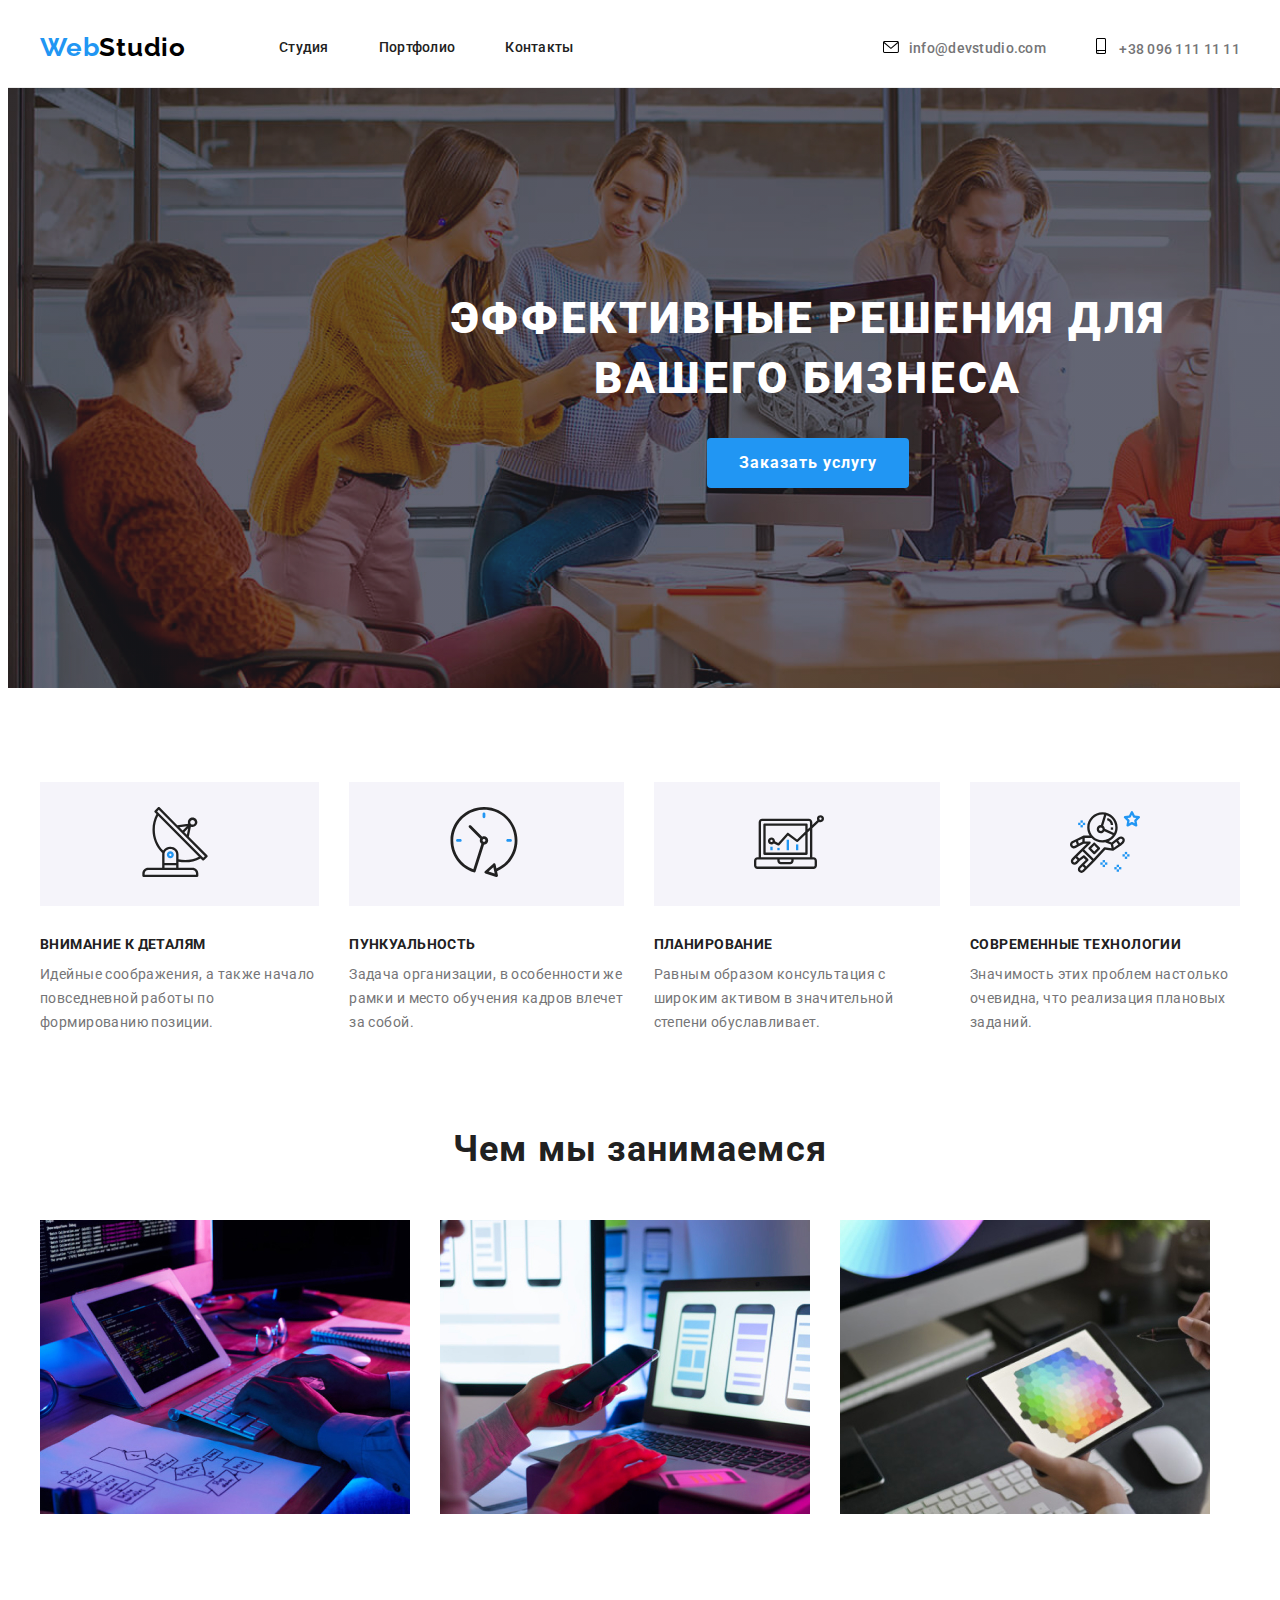
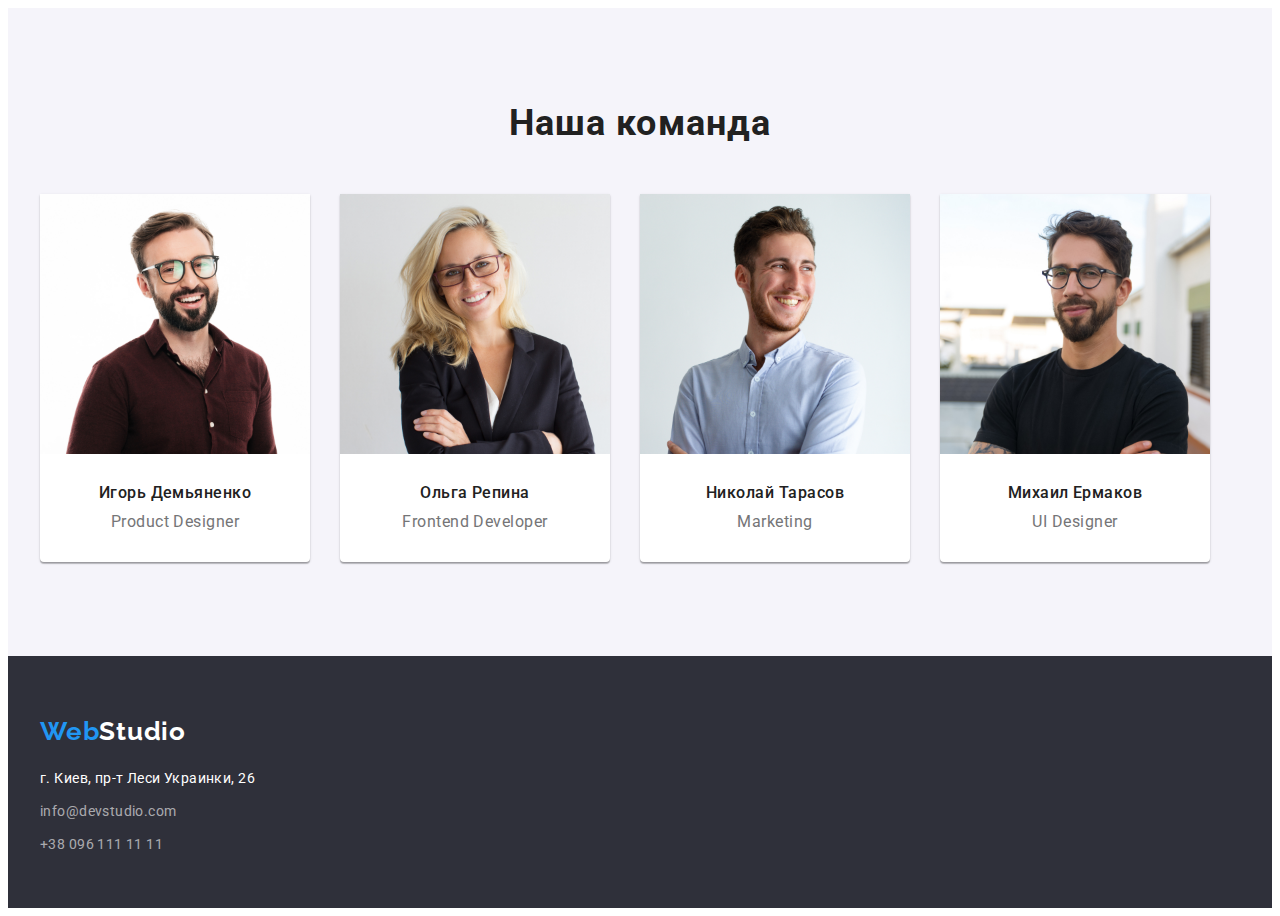
==== index.html @ 052887c4 "добавляет иконки хедера" ====
<!DOCTYPE html>
<html lang="ru">

<head>
  <meta charset="UTF-8" />
  <meta name="viewport" content="width=device-width, initial-scale=1.0" />
  <meta name="keywords" content="бизнес, профессионалы, web, разработка" />
  <meta name="description" content="Разработка, ведение и поддержка решений для вашего бизнеса" />
  <title>WebStudio</title>
  <link rel="preconnect" href="https://fonts.gstatic.com" />
  <link
    href="https://fonts.googleapis.com/css2?family=Raleway:wght@700&family=Roboto:wght@300;400;500;700;900&display=swap"
    rel="stylesheet" />
  <link rel="stylesheet" href="https://cdnjs.cloudflare.com/ajax/libs/modern-normalize/1.0.0/modern-normalize.css"
    integrity="sha512-Zx6MlUMKSVJoQ+83OwhdILe8cSEsCzfqThJd7J/VA2UrK6Ctj85p+xzqfyuNXE5B1k25uUdmJ2OzItbBy9GHAQ=="
    crossorigin="anonymous" />
  <link rel="stylesheet" href="./css/styles.css" />
</head>

<body>
  <!-- навигация и контактные данные -->
  <header class="header ">
    <div class="container">
      <nav class="navigation">
        <ul class="navigation-list">
          <li class="logo-item"><a class="logo-head" href="./index.html" title="Возврат на главную страницу"><span
                class="logo-left">Web</span>Studio</a></li>
          <li class="nav-list-item"><a class="nav-list-link" href="./index.html" target="_blank">Cтудия</a></li>
          <li class="nav-list-item">
            <a class="nav-list-link" href="./portfolio.html" target="_blank"> Портфолио</a>
          </li>
          <li class="nav-list-item"><a class="nav-list-link" href="" target="_blank">Контакты</a></li>
        </ul>
      </nav>
      <ul class="address-header">
        <li class="header-mail-item"><a class="header-mail-link" href="mailto:info@devstudio.com"><svg
              class="header-icon-mail">
              <use href="./img/sprite.svg#icon-envelope"></use>
            </svg>info@devstudio.com</a>
        <li class="header-phone-item"><a class="header-phone-link" href="tel:+380961111111"><svg
              class="header-icon-phone">
              <use href="./img/sprite.svg#icon-smartphone">
              </use>
            </svg>
            +38 096 111 11 11</a>
        </li>
      </ul>
    </div>
  </header>

  <main>
    <!-- заказ услуги -->
    <section class="order-service">
      <div class="container">
        <h1 class="order-service-head">Эффективные решения для вашего бизнеса</h1>
        <button class="order-service-button" type="button">Заказать услугу</button>
      </div>
    </section>
    <!-- описание преимуществ -->
    <section class="advantage">
      <div class="container">
        <h2 style="display:none;">Наши достоинства, качества, умения</h2>
        <ul class="advantage-list">
          <li class="advantage-item">
            <div class="advantage-icon-box"><svg class="advantage-icon">
                <use href="./img/sprite.svg#icon-antenna"></use>
              </svg></div>
            <h3 class="advantage-header">Внимание к деталям</h3>
            <p class="advantage-paragraph">
              Идейные соображения, а также начало повседневной работы по
              формированию позиции.
            </p>
          </li>
          <li class="advantage-item">
            <div class="advantage-icon-box"><svg class="advantage-icon">
                <use href="./img/sprite.svg#icon-clock"></use>
              </svg></div>
            <h3 class=" advantage-header">Пункуальность</h3>
            <p class="advantage-paragraph">
              Задача организации, в особенности же рамки и место обучения кадров
              влечет за собой.
            </p>
          </li>
          <li class="advantage-item">
            <div class="advantage-icon-box"><svg class="advantage-icon">
                <use href="./img/sprite.svg#icon-diagram"></use>
              </svg></div>
            <h3 class=" advantage-header">Планирование</h3>
            <p class="advantage-paragraph">
              Равным образом консультация с широким активом в значительной
              степени обуславливает.
            </p>
          </li>
          <li class="advantage-item">
            <div class="advantage-icon-box"><svg class="advantage-icon">
                <use href="./img/sprite.svg#icon-astronaut"></use>
              </svg></div>
            <h3 class="advantage-header">Современные технологии</h3>
            <p class="advantage-paragraph">
              Значимость этих проблем настолько очевидна, что реализация
              плановых заданий.
            </p>
          </li>
        </ul>
      </div>
    </section>
    <!-- виды деятельности -->
    <section class="work">
      <div class="container">
        <h2 class="work-header">Чем мы занимаемся</h2>
        <ul class="work-list">
          <li class="img-work">
            <img src="img/img-1.jpg" width="370" alt="Десктопные приложения" />
          </li>
          <li class="img-work"><img src="img/img-2.jpg" width="370" alt="Мобильные приложения" /></li>
          <li class="img-work"><img src="img/img-3.jpg" width="370" alt="Дизайн" /></li>
        </ul>
      </div>
    </section>
    <!-- информация о работниках -->
    <section class="team">
      <div class="container">
        <h2 class="team-header">Наша команда</h2>
        <ul class="team-list">
          <li class="staff-card">
            <img class="img-staff" src="img/игорь-демьяненко.jpg" width="270" alt="игорь-демьяненко" />
            <div class="staff-info">
              <h3 class="staff-name">Игорь Демьяненко</h3>
              <p class="staff-function">Product Designer</p>
            </div>
          </li>
          <li class="staff-card">
            <img class="img-staff" src="img/ольга-репина.jpg" width="270" alt="ольга-репина" />
            <div class="staff-info">
              <h3 class="staff-name">Ольга Репина</h3>
              <p class="staff-function">Frontend Developer</p>
            </div>
          </li>
          <li class="staff-card">
            <img class="img-staff" src="img/николай-тарасов.jpg" width="270" alt="николай-тарасов" />
            <div class="staff-info">
              <h3 class="staff-name">Николай Тарасов</h3>
              <p class="staff-function">Marketing</p>
            </div>
          </li>
          <li class="staff-card">
            <img class="img-staff" src="img/михаил-ермаков.jpg" width="270" alt="михаил-ермаков" />
            <div class="staff-info">
              <h3 class="staff-name">Михаил Ермаков</h3>
              <p class="staff-function">UI Designer</p>
            </div>
          </li>
        </ul>
      </div>

    </section>
  </main>
  <!-- адрес и контакты -->
  <footer class="footer">
    <div class="container">
      <a class="logo-foot" href="./index.html" title="Возврат на главную страницу"><span
          class="logo-left">Web</span>Studio</a>
      <address class="address-footer">
        <ul class="address-list">
          <li class="address-item">
            <a class="physical-address-link" href="https://goo.gl/maps/q2Yc8nwyEdXRSMvCA" target="_blank">г. Киев, пр-т
              Леси Украинки, 26</a>
          </li>
          <li class="address-item">
            <a class="footer-mail-link" href="mailto:info@devstudio.com">info@devstudio.com</a>
          </li>
          <li class="address-item"><a class="footer-phone-link" href="tel:+380961111111">+38 096 111 11 11</a></li>
        </ul>
      </address>
    </div>
  </footer>
</body>

</html>
---- css/styles.css ----
:root {
  --primary-black-color: #212121;
  --secondary-black-color: #757577;
  --button-color: #f5f4fa;
  --blue-color: #2196f3;
  --white-color: #ffffff;
  --footer-adress-color: rgba(255, 255, 255, 0.6);
}
body {
  font-family: "Roboto", sans-serif;
  font-style: normal;
  color: var(--primary-black-color);
  background-color: var(--white-color);
}
h1,
h2,
h3,
h4,
p {
  margin: 0;
}
ul {
  margin: 0;
  padding: 0;
}
img {
  display: block;
  max-width: 100%;
  height: auto;
}
.container {
  width: 1200px;
  margin: 0 auto;
  padding-left: 15px;
  padding-right: 15px;
}
.header {
  font-weight: 500;
  font-size: 14px;
  line-height: 1.143;
  letter-spacing: 0.02em;
  border-bottom: 1px solid #ececec;
}
.header .container {
  display: flex;
  align-items: center;
}
.navigation-list {
  list-style: none;
  display: flex;
  align-items: center;
}
.logo-item {
  margin-right: 93px;
}
.logo-head {
  font-family: "Raleway", sans-serif;
  font-weight: 700;
  font-size: 26px;
  line-height: 1.192;
  letter-spacing: 0.03em;
  color: #000000;
  text-decoration: none;
  /* display: block; */
  padding-top: 24px;
  padding-bottom: 24px;
}
.logo-left {
  color: var(--blue-color);
}
.nav-list-item:not(:last-child) {
  margin-right: 50px;
}
.nav-list-link {
  text-decoration: none;
  color: var(--primary-black-color);
  display: block;
  padding-bottom: 32px;
  padding-top: 31px;
}
.address-header {
  display: flex;
  align-items: center;
  list-style: none;
  margin-left: auto;
}
.header-mail-item {
  margin-right: 50px;
}
.header-mail-link,
.header-phone-link {
  text-decoration: none;
  color: var(--secondary-black-color);
  display: inline-block;
  padding-top: 30px;
  padding-bottom: 30px;
}
.header-icon-mail {
  width: 16px;
  height: 12px;
  margin-right: 10px;
}
.header-icon-phone {
  width: 10px;
  height: 16px;
  margin-right: 10px;
}
.nav-list-link:hover,
.nav-list-link:focus,
.header-mail-link:hover,
.header-mail-link:focus,
.header-phone-link:hover,
.header-phone-link:focus {
  color: var(--blue-color);
  fill: var(--blue-color);
}
.order-service {
  width: 1600px;
  height: 600px;
  margin: 0 auto;
  background-image: linear-gradient(
      rgba(47, 48, 58, 0.4),
      rgba(47, 48, 58, 0.4)
    ),
    url(../img/img-background.jpg);
  background-repeat: no-repeat;
  /* background-position: center; */
  background-size: cover;
  background-color: #c4c4c4;
  /* padding-bottom: 200px; */
}
.order-service .container {
  text-align: center;
}
.order-service-head {
  font-weight: 900;
  font-size: 44px;
  line-height: 1.364;
  letter-spacing: 0.06em;
  color: var(--white-color);
  text-transform: uppercase;
  padding-left: 237px;
  padding-right: 237px;
  padding-top: 200px;
  margin-bottom: 30px;
}
.order-service-button {
  font-family: inherit;
  font-style: inherit;
  font-weight: 700;
  font-size: 16px;
  line-height: 1.875;
  letter-spacing: 0.06em;
  color: var(--white-color);
  background-color: var(--blue-color);
  min-width: 200px;
  border-radius: 4px;
  padding: 10px 32px;
  border: none;
  display: inline-block;
}
.advantage {
  padding: 94px 0;
}
.advantage-list {
  display: flex;
  list-style: none;
}
.advantage-item:not(:last-child) {
  margin-right: 30px;
}
.advantage-icon-box {
  margin-bottom: 30px;
  padding: 25px 100px;
  background-color: var(--button-color);
}
.advantage-icon {
  width: 70px;
  height: 70px;
}
.advantage-header {
  font-weight: 700;
  font-size: 14px;
  line-height: 1.143;
  letter-spacing: 0.03em;
  text-transform: uppercase;
  margin-bottom: 10px;
}
.advantage-paragraph {
  font-weight: 400;
  font-size: 14px;
  line-height: 1.715;
  letter-spacing: 0.03em;
  color: var(--secondary-black-color);
}
.work {
  padding-bottom: 94px;
}
.work-header {
  font-weight: 700;
  font-size: 36px;
  line-height: 1.167;
  text-align: center;
  letter-spacing: 0.03em;
  margin-bottom: 50px;
}
.team {
  background-color: var(--button-color);
}
.work-list {
  display: flex;
  list-style: none;
}
.img-work:not(:last-child) {
  margin-right: 30px;
}
.team {
  padding: 94px 0;
}
.team-header {
  font-size: 36px;
  line-height: 1.167;
  text-align: center;
  letter-spacing: 0.03em;
  text-align: center;
  margin-bottom: 50px;
}
.team-list {
  list-style: none;
  display: flex;
}
.staff-card {
  background: var(--white-color);
  box-shadow: 0px 1px 3px rgba(0, 0, 0, 0.12), 0px 1px 1px rgba(0, 0, 0, 0.14),
    0px 2px 1px rgba(0, 0, 0, 0.2);
  border-radius: 0px 0px 4px 4px;
}
.staff-card:not(:last-child) {
  margin-right: 30px;
}
.staff-info {
  padding-top: 30px;
  padding-bottom: 30px;
  text-align: center;
}
.staff-name {
  font-weight: 500;
  font-size: 16px;
  line-height: 1.185;
  letter-spacing: 0.03em;
  margin-bottom: 10px;
}
.staff-function {
  font-size: 16px;
  line-height: 1.185;
  letter-spacing: 0.03em;
  font-weight: 400;
  color: var(--secondary-black-color);
}
.footer {
  background-color: #2f303a;
  padding: 60px 0;
}
.logo-foot {
  font-family: "Raleway", sans-serif;
  font-weight: 700;
  font-size: 26px;
  line-height: 1.192;
  letter-spacing: 0.03em;
  color: var(--white-color);
  text-decoration: none;
  display: block;
  margin-bottom: 20px;
}
.address-footer {
  font-style: inherit;
  font-weight: 400;
  font-size: 14px;
  line-height: 1.714;
  letter-spacing: 0.03em;
}
.address-list {
  list-style: none;
  height: 81px;
}
.address-item:not(:last-child) {
  margin-bottom: 9px;
}
.physical-address-link {
  text-decoration: none;
  color: var(--white-color);
}
.footer-mail-link,
.footer-phone-link {
  text-decoration: none;
  color: var(--footer-adress-color);
}
.physical-address-link:hover,
.footer-mail-link:hover,
.footer-phone-link:hover,
.physical-address-link:focus,
.footer-mail-link:focus,
.footer-phone-link:focus {
  color: var(--blue-color);
}
.filter {
  padding: 93px 0;
}
.button-list {
  display: flex;
  justify-content: center;
  list-style: none;
  margin-bottom: 50px;
}
.button-item:not(:last-child) {
  margin-right: 8px;
}
.button-action {
  font-family: inherit;
  font-weight: 500;
  font-size: 16px;
  line-height: 1.625;
  letter-spacing: 0.03em;
  color: inherit;
  background-color: var(--button-color);
  border-radius: 4px;
  border: 0px;
  min-width: auto;
  padding: 6px 22px;
}
.button-action:focus,
.button-action:hover,
.button:active {
  color: var(--white-color);
  background-color: var(--blue-color);
}
.project-list {
  display: flex;
  flex-wrap: wrap;
  list-style: none;
  margin: -15px;
}
.project-view {
  background: #ffffff;
  margin: 15px;
}
/* .project-view:not(:nth-child(3n)) {
  margin-right: 30px;
} */
/* .project-view:not(:nth-last-child(-n + 3)) {
  margin-bottom: 30px;
} */
.project-link {
  text-decoration: none;
  color: var(--primary-black-color);
}
.border {
  border: 1px solid #eeeeee;
  border-top: none;
  padding-top: 20px;
  padding-bottom: 20px;
  padding-left: 24px;
  height: 110px;
  width: 370px;
}
.project-name {
  font-weight: 700;
  font-size: 18px;
  line-height: 2;
  letter-spacing: 0.06em;
  margin-bottom: 4px;
}
.project-description {
  font-weight: 400;
  font-size: 16px;
  line-height: 30px;
  letter-spacing: 0.03em;
  color: var(--secondary-black-color);
}
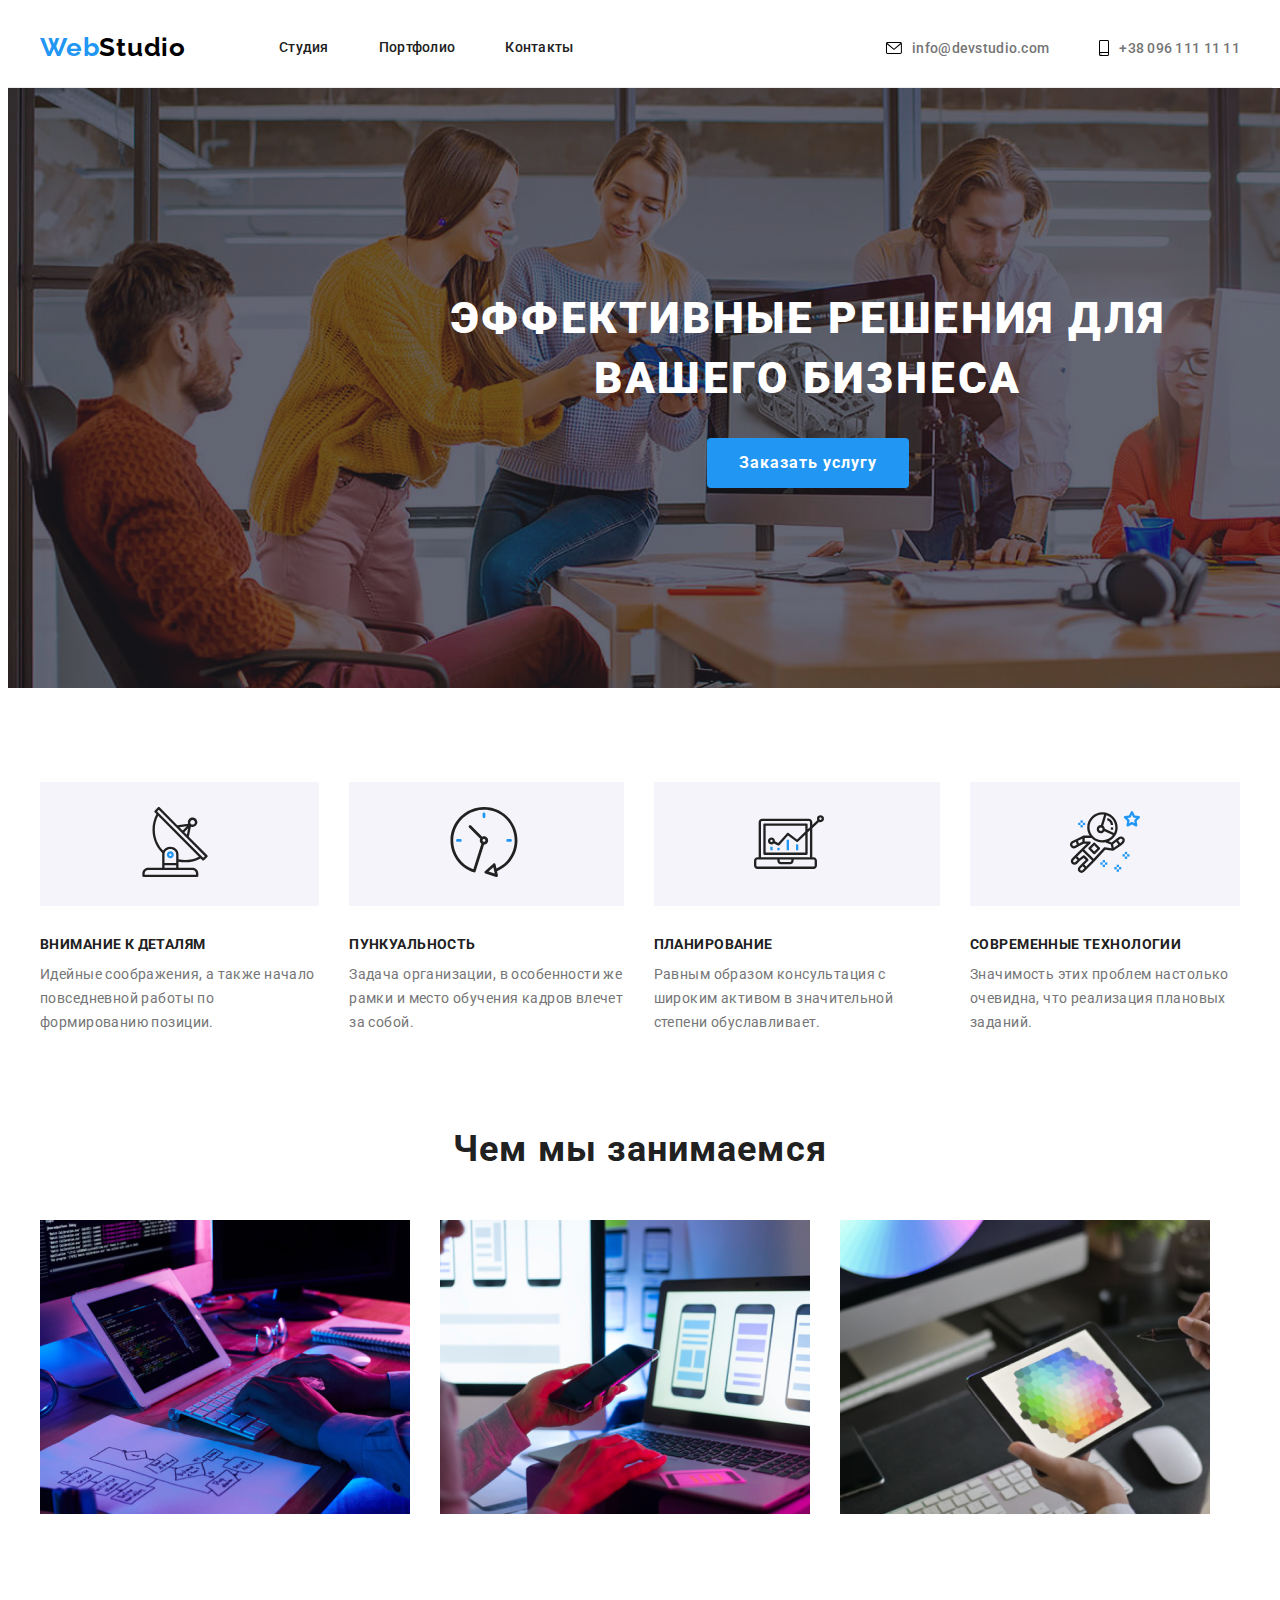
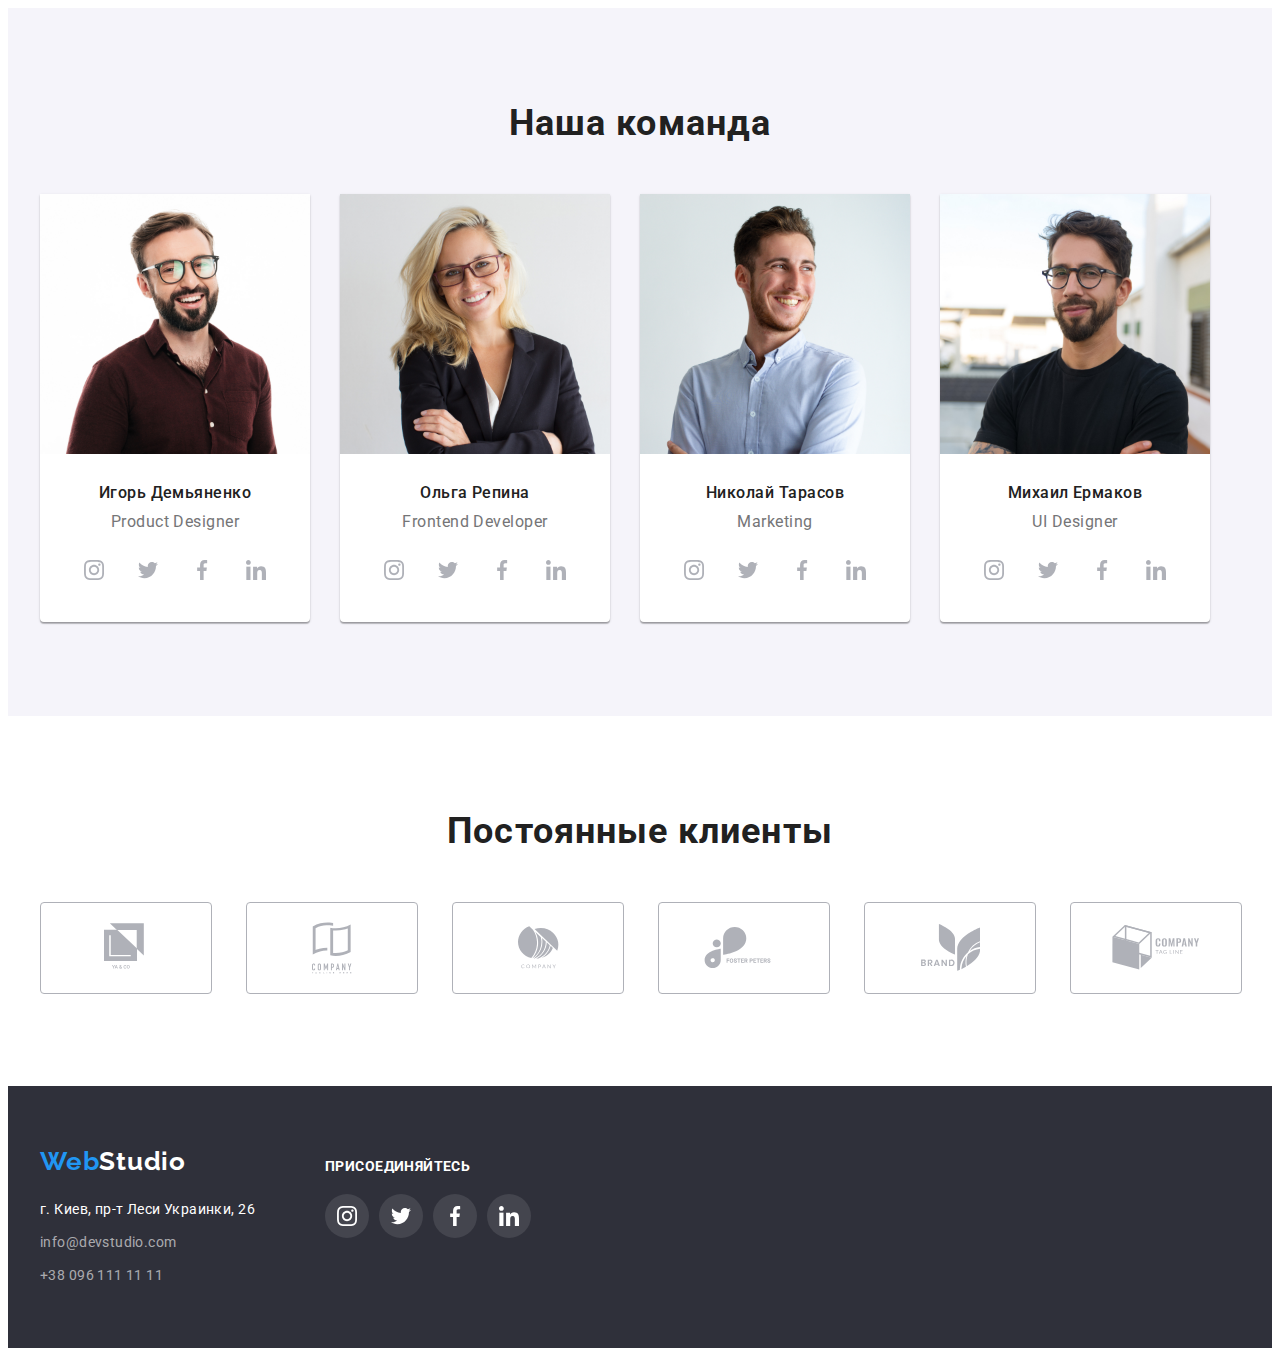
==== commit 212b59f7: "заканчивает первую страницу" ====
--- a/index.html
+++ b/index.html
@@ -18,7 +18,9 @@
 </head>
 
 <body>
-  <!-- навигация и контактные данные -->
+
+  <!-- Навигация и контактные данные -->
+
   <header class="header ">
     <div class="container">
       <nav class="navigation">
@@ -33,12 +35,12 @@
         </ul>
       </nav>
       <ul class="address-header">
-        <li class="header-mail-item"><a class="header-mail-link" href="mailto:info@devstudio.com"><svg
-              class="header-icon-mail">
+        <li class="header-mail-item"><a class="header-mail-link" href="mailto:info@devstudio.com"><svg width="16"
+              height="12" class="header-icon">
               <use href="./img/sprite.svg#icon-envelope"></use>
             </svg>info@devstudio.com</a>
-        <li class="header-phone-item"><a class="header-phone-link" href="tel:+380961111111"><svg
-              class="header-icon-phone">
+        <li class="header-phone-item"><a class="header-phone-link" href="tel:+380961111111"><svg width="10" height="16"
+              class="header-icon">
               <use href="./img/sprite.svg#icon-smartphone">
               </use>
             </svg>
@@ -49,14 +51,18 @@
   </header>
 
   <main>
-    <!-- заказ услуги -->
+
+    <!-- Заказ услуги -->
+
     <section class="order-service">
       <div class="container">
         <h1 class="order-service-head">Эффективные решения для вашего бизнеса</h1>
         <button class="order-service-button" type="button">Заказать услугу</button>
       </div>
     </section>
-    <!-- описание преимуществ -->
+
+    <!-- Описание преимуществ -->
+
     <section class="advantage">
       <div class="container">
         <h2 style="display:none;">Наши достоинства, качества, умения</h2>
@@ -104,7 +110,9 @@
         </ul>
       </div>
     </section>
-    <!-- виды деятельности -->
+
+    <!-- Виды деятельности -->
+
     <section class="work">
       <div class="container">
         <h2 class="work-header">Чем мы занимаемся</h2>
@@ -117,7 +125,9 @@
         </ul>
       </div>
     </section>
-    <!-- информация о работниках -->
+
+    <!-- Информация о работниках -->
+
     <section class="team">
       <div class="container">
         <h2 class="team-header">Наша команда</h2>
@@ -127,6 +137,36 @@
             <div class="staff-info">
               <h3 class="staff-name">Игорь Демьяненко</h3>
               <p class="staff-function">Product Designer</p>
+              <ul class="social-list">
+                <li class="social-list-item">
+                  <a href="" class="social-list-link">
+                    <svg class="social-list-icon">
+                      <use href="./img/sprite.svg#icon-instagram"></use>
+                    </svg>
+                  </a>
+                </li>
+                <li class="social-list-item">
+                  <a href="" class="social-list-link">
+                    <svg class="social-list-icon">
+                      <use href="./img/sprite.svg#icon-twitter"></use>
+                    </svg>
+                  </a>
+                </li>
+                <li class="social-list-item">
+                  <a href="" class="social-list-link">
+                    <svg class="social-list-icon">
+                      <use href="./img/sprite.svg#icon-facebook"></use>
+                    </svg>
+                  </a>
+                </li>
+                <li class="social-list-item">
+                  <a href="" class="social-list-link">
+                    <svg class="social-list-icon">
+                      <use href="./img/sprite.svg#icon-linkedin"></use>
+                    </svg>
+                  </a>
+                </li>
+              </ul>
             </div>
           </li>
           <li class="staff-card">
@@ -134,6 +174,36 @@
             <div class="staff-info">
               <h3 class="staff-name">Ольга Репина</h3>
               <p class="staff-function">Frontend Developer</p>
+              <ul class="social-list">
+                <li class="social-list-item">
+                  <a href="" class="social-list-link">
+                    <svg class="social-list-icon">
+                      <use href="./img/sprite.svg#icon-instagram"></use>
+                    </svg>
+                  </a>
+                </li>
+                <li class="social-list-item">
+                  <a href="" class="social-list-link">
+                    <svg class="social-list-icon">
+                      <use href="./img/sprite.svg#icon-twitter"></use>
+                    </svg>
+                  </a>
+                </li>
+                <li class="social-list-item">
+                  <a href="" class="social-list-link">
+                    <svg class="social-list-icon">
+                      <use href="./img/sprite.svg#icon-facebook"></use>
+                    </svg>
+                  </a>
+                </li>
+                <li class="social-list-item">
+                  <a href="" class="social-list-link">
+                    <svg class="social-list-icon">
+                      <use href="./img/sprite.svg#icon-linkedin"></use>
+                    </svg>
+                  </a>
+                </li>
+              </ul>
             </div>
           </li>
           <li class="staff-card">
@@ -141,6 +211,36 @@
             <div class="staff-info">
               <h3 class="staff-name">Николай Тарасов</h3>
               <p class="staff-function">Marketing</p>
+              <ul class="social-list">
+                <li class="social-list-item">
+                  <a href="" class="social-list-link">
+                    <svg class="social-list-icon">
+                      <use href="./img/sprite.svg#icon-instagram"></use>
+                    </svg>
+                  </a>
+                </li>
+                <li class="social-list-item">
+                  <a href="" class="social-list-link">
+                    <svg class="social-list-icon">
+                      <use href="./img/sprite.svg#icon-twitter"></use>
+                    </svg>
+                  </a>
+                </li>
+                <li class="social-list-item">
+                  <a href="" class="social-list-link">
+                    <svg class="social-list-icon">
+                      <use href="./img/sprite.svg#icon-facebook"></use>
+                    </svg>
+                  </a>
+                </li>
+                <li class="social-list-item">
+                  <a href="" class="social-list-link">
+                    <svg class="social-list-icon">
+                      <use href="./img/sprite.svg#icon-linkedin"></use>
+                    </svg>
+                  </a>
+                </li>
+              </ul>
             </div>
           </li>
           <li class="staff-card">
@@ -148,20 +248,106 @@
             <div class="staff-info">
               <h3 class="staff-name">Михаил Ермаков</h3>
               <p class="staff-function">UI Designer</p>
+              <ul class="social-list">
+                <li class="social-list-item">
+                  <a href="" class="social-list-link">
+                    <svg class="social-list-icon">
+                      <use href="./img/sprite.svg#icon-instagram"></use>
+                    </svg>
+                  </a>
+                </li>
+                <li class="social-list-item">
+                  <a href="" class="social-list-link">
+                    <svg class="social-list-icon">
+                      <use href="./img/sprite.svg#icon-twitter"></use>
+                    </svg>
+                  </a>
+                </li>
+                <li class="social-list-item">
+                  <a href="" class="social-list-link">
+                    <svg class="social-list-icon">
+                      <use href="./img/sprite.svg#icon-facebook"></use>
+                    </svg>
+                  </a>
+                </li>
+                <li class="social-list-item">
+                  <a href="" class="social-list-link">
+                    <svg class="social-list-icon">
+                      <use href="./img/sprite.svg#icon-linkedin"></use>
+                    </svg>
+                  </a>
+                </li>
+              </ul>
             </div>
           </li>
         </ul>
       </div>
-
-    </section>
+    </section>
+
+    <!-- Постоянные клиенты -->
+
+    <section class="regular-customers">
+      <div class="container">
+        <h2 class="regular-customers-header">Постоянные клиенты</h2>
+        <ul class="regular-customers-list">
+          <li class="rugular-customers-item">
+            <a href="" class="regular-customers-link">
+              <svg width="44" height="49" class="regular-customers-icon">
+                <use href="./img/sprite.svg#icon-logo-1"></use>
+              </svg>
+            </a>
+          </li>
+          <li class="rugular-customers-item">
+            <a href="" class="regular-customers-link">
+              <svg width="40" height="52" class="regular-customers-icon">
+                <use href="./img/sprite.svg#icon-logo-2"></use>
+              </svg>
+            </a>
+          </li>
+          <li class="rugular-customers-item">
+            <a href="" class="regular-customers-link">
+              <svg width="41" height="43" class="regular-customers-icon">
+                <use href="./img/sprite.svg#icon-logo-3"></use>
+              </svg>
+            </a>
+          </li>
+          <li class="rugular-customers-item">
+            <a href="" class="regular-customers-link">
+              <svg width="80" height="42" class="regular-customers-icon">
+                <use href="./img/sprite.svg#icon-logo-4"></use>
+              </svg>
+            </a>
+          </li>
+          <li class="rugular-customers-item">
+            <a href="" class="regular-customers-link">
+              <svg width="59" height="47" class="regular-customers-icon">
+                <use href="./img/sprite.svg#icon-logo-5"></use>
+              </svg>
+            </a>
+          </li>
+          <li class="rugular-customers-item">
+            <a href="" class="regular-customers-link">
+              <svg width="88" height="45" class="regular-customers-icon">
+                <use href="./img/sprite.svg#icon-logo-6"></use>
+              </svg>
+            </a>
+          </li>
+        </ul>
+      </div>
+    </section>
+
   </main>
-  <!-- адрес и контакты -->
+
+  <!-- Адрес и контакты -->
+
   <footer class="footer">
     <div class="container">
-      <a class="logo-foot" href="./index.html" title="Возврат на главную страницу"><span
-          class="logo-left">Web</span>Studio</a>
       <address class="address-footer">
         <ul class="address-list">
+          <li class="logo-foot-item">
+            <a class="logo-foot" href="./index.html" title="Возврат на главную страницу"><span
+                class="logo-left">Web</span>Studio</a>
+          </li>
           <li class="address-item">
             <a class="physical-address-link" href="https://goo.gl/maps/q2Yc8nwyEdXRSMvCA" target="_blank">г. Киев, пр-т
               Леси Украинки, 26</a>
@@ -172,6 +358,40 @@
           <li class="address-item"><a class="footer-phone-link" href="tel:+380961111111">+38 096 111 11 11</a></li>
         </ul>
       </address>
+
+      <section class="social-section">
+        <h2 class="social-title">присоединяйтесь</h2>
+        <ul class="social-list">
+          <li class="social-list-item">
+            <a href="" class="social-list-link">
+              <svg class="social-list-icon">
+                <use href="./img/sprite.svg#icon-instagram"></use>
+              </svg>
+            </a>
+          </li>
+          <li class="social-list-item">
+            <a href="" class="social-list-link">
+              <svg class="social-list-icon">
+                <use href="./img/sprite.svg#icon-twitter"></use>
+              </svg>
+            </a>
+          </li>
+          <li class="social-list-item">
+            <a href="" class="social-list-link">
+              <svg class="social-list-icon">
+                <use href="./img/sprite.svg#icon-facebook"></use>
+              </svg>
+            </a>
+          </li>
+          <li class="social-list-item">
+            <a href="" class="social-list-link">
+              <svg class="social-list-icon">
+                <use href="./img/sprite.svg#icon-linkedin"></use>
+              </svg>
+            </a>
+          </li>
+        </ul>
+      </section>
     </div>
   </footer>
 </body>
--- a/css/styles.css
+++ b/css/styles.css
@@ -5,6 +5,7 @@
   --blue-color: #2196f3;
   --white-color: #ffffff;
   --footer-adress-color: rgba(255, 255, 255, 0.6);
+  --icon-color: #afb1b8;
 }
 body {
   font-family: "Roboto", sans-serif;
@@ -35,11 +36,11 @@
   padding-right: 15px;
 }
 .header {
+  border-bottom: 1px solid #ececec;
   font-weight: 500;
   font-size: 14px;
   line-height: 1.143;
   letter-spacing: 0.02em;
-  border-bottom: 1px solid #ececec;
 }
 .header .container {
   display: flex;
@@ -54,6 +55,8 @@
   margin-right: 93px;
 }
 .logo-head {
+  padding-top: 24px;
+  padding-bottom: 24px;
   font-family: "Raleway", sans-serif;
   font-weight: 700;
   font-size: 26px;
@@ -61,9 +64,6 @@
   letter-spacing: 0.03em;
   color: #000000;
   text-decoration: none;
-  /* display: block; */
-  padding-top: 24px;
-  padding-bottom: 24px;
 }
 .logo-left {
   color: var(--blue-color);
@@ -72,37 +72,32 @@
   margin-right: 50px;
 }
 .nav-list-link {
-  text-decoration: none;
-  color: var(--primary-black-color);
   display: block;
   padding-bottom: 32px;
   padding-top: 31px;
+  text-decoration: none;
+  color: var(--primary-black-color);
 }
 .address-header {
   display: flex;
   align-items: center;
-  list-style: none;
+  justify-content: center;
   margin-left: auto;
+  list-style: none;
 }
 .header-mail-item {
   margin-right: 50px;
 }
 .header-mail-link,
 .header-phone-link {
-  text-decoration: none;
-  color: var(--secondary-black-color);
-  display: inline-block;
+  display: flex;
+  align-items: center;
   padding-top: 30px;
   padding-bottom: 30px;
-}
-.header-icon-mail {
-  width: 16px;
-  height: 12px;
-  margin-right: 10px;
-}
-.header-icon-phone {
-  width: 10px;
-  height: 16px;
+  text-decoration: none;
+  color: var(--secondary-black-color);
+}
+.header-icon {
   margin-right: 10px;
 }
 .nav-list-link:hover,
@@ -124,7 +119,6 @@
     ),
     url(../img/img-background.jpg);
   background-repeat: no-repeat;
-  /* background-position: center; */
   background-size: cover;
   background-color: #c4c4c4;
   /* padding-bottom: 200px; */
@@ -133,31 +127,31 @@
   text-align: center;
 }
 .order-service-head {
+  padding-left: 237px;
+  padding-right: 237px;
+  padding-top: 200px;
+  margin-bottom: 30px;
   font-weight: 900;
   font-size: 44px;
   line-height: 1.364;
   letter-spacing: 0.06em;
   color: var(--white-color);
   text-transform: uppercase;
-  padding-left: 237px;
-  padding-right: 237px;
-  padding-top: 200px;
-  margin-bottom: 30px;
 }
 .order-service-button {
-  font-family: inherit;
-  font-style: inherit;
-  font-weight: 700;
-  font-size: 16px;
-  line-height: 1.875;
-  letter-spacing: 0.06em;
-  color: var(--white-color);
-  background-color: var(--blue-color);
   min-width: 200px;
   border-radius: 4px;
   padding: 10px 32px;
   border: none;
   display: inline-block;
+  font-family: inherit;
+  font-style: inherit;
+  font-weight: 700;
+  font-size: 16px;
+  line-height: 1.875;
+  letter-spacing: 0.06em;
+  color: var(--white-color);
+  background-color: var(--blue-color);
 }
 .advantage {
   padding: 94px 0;
@@ -179,12 +173,12 @@
   height: 70px;
 }
 .advantage-header {
+  margin-bottom: 10px;
   font-weight: 700;
   font-size: 14px;
   line-height: 1.143;
   letter-spacing: 0.03em;
   text-transform: uppercase;
-  margin-bottom: 10px;
 }
 .advantage-paragraph {
   font-weight: 400;
@@ -197,12 +191,12 @@
   padding-bottom: 94px;
 }
 .work-header {
+  margin-bottom: 50px;
   font-weight: 700;
   font-size: 36px;
   line-height: 1.167;
   text-align: center;
   letter-spacing: 0.03em;
-  margin-bottom: 50px;
 }
 .team {
   background-color: var(--button-color);
@@ -218,16 +212,16 @@
   padding: 94px 0;
 }
 .team-header {
+  margin-bottom: 50px;
   font-size: 36px;
   line-height: 1.167;
   text-align: center;
   letter-spacing: 0.03em;
   text-align: center;
-  margin-bottom: 50px;
 }
 .team-list {
-  list-style: none;
-  display: flex;
+  display: flex;
+  list-style: none;
 }
 .staff-card {
   background: var(--white-color);
@@ -239,27 +233,102 @@
   margin-right: 30px;
 }
 .staff-info {
-  padding-top: 30px;
-  padding-bottom: 30px;
+  padding: 30px 32px;
   text-align: center;
 }
 .staff-name {
+  margin-bottom: 10px;
   font-weight: 500;
   font-size: 16px;
   line-height: 1.185;
   letter-spacing: 0.03em;
-  margin-bottom: 10px;
 }
 .staff-function {
+  margin-bottom: 16px;
   font-size: 16px;
   line-height: 1.185;
   letter-spacing: 0.03em;
   font-weight: 400;
   color: var(--secondary-black-color);
 }
+.social-list {
+  display: flex;
+  justify-content: space-between;
+  list-style: none;
+}
+.social-list-item {
+  width: 44px;
+  height: 44px;
+}
+.social-list-link {
+  width: 100%;
+  height: 100%;
+  border-radius: 50%;
+  display: flex;
+  justify-content: center;
+  align-items: center;
+}
+.social-list-link:hover,
+.social-list-link:focus {
+  background-color: var(--blue-color);
+}
+.social-list-icon {
+  width: 20px;
+  height: 20px;
+  fill: var(--icon-color);
+}
+.social-list-link:hover .social-list-icon,
+.social-list-link:focus .social-list-icon {
+  fill: var(--white-color);
+}
+.regular-customers {
+  padding: 94px 0;
+}
+.regular-customers-header {
+  margin-bottom: 50px;
+  font-weight: 700;
+  font-size: 36px;
+  line-height: 1.167;
+  text-align: center;
+  letter-spacing: 0.03em;
+  color: #212121;
+}
+.regular-customers-list {
+  display: flex;
+  justify-content: space-between;
+  list-style: none;
+}
+.rugular-customers-item {
+  width: 170px;
+  height: 90px;
+}
+.regular-customers-link {
+  display: flex;
+  justify-content: center;
+  align-items: center;
+  width: 100%;
+  height: 100%;
+  border: 1px solid var(--icon-color);
+  border-radius: 4px;
+}
+.regular-customers-link:hover,
+.regular-customers-link:focus {
+  border-color: var(--blue-color);
+}
+.regular-customers-icon {
+  fill: var(--icon-color);
+}
+.regular-customers-link:hover .regular-customers-icon,
+.regular-customers-link:focus .regular-customers-icon {
+  fill: var(--blue-color);
+}
 .footer {
+  padding: 60px 0;
   background-color: #2f303a;
-  padding: 60px 0;
+}
+.footer .container {
+  display: flex;
+  /* align-items: center; */
 }
 .logo-foot {
   font-family: "Raleway", sans-serif;
@@ -269,10 +338,9 @@
   letter-spacing: 0.03em;
   color: var(--white-color);
   text-decoration: none;
-  display: block;
-  margin-bottom: 20px;
 }
 .address-footer {
+  margin-right: 70px;
   font-style: inherit;
   font-weight: 400;
   font-size: 14px;
@@ -281,7 +349,9 @@
 }
 .address-list {
   list-style: none;
-  height: 81px;
+}
+.logo-foot-item {
+  margin-bottom: 20px;
 }
 .address-item:not(:last-child) {
   margin-bottom: 9px;
@@ -303,19 +373,51 @@
 .footer-phone-link:focus {
   color: var(--blue-color);
 }
+.social-section {
+  padding-top: 12px;
+}
+.social-title {
+  margin-bottom: 20px;
+  font-weight: 700;
+  font-size: 14px;
+  line-height: 1.143;
+  letter-spacing: 0.03em;
+  text-transform: uppercase;
+  color: var(--white-color);
+}
+.social-section .social-list {
+  justify-content: flex-start;
+}
+.social-section .social-list-item:not(:last-child) {
+  margin-right: 10px;
+}
+.social-section .social-list-link {
+  background-color: rgba(255, 255, 255, 0.1);
+}
+.social-section .social-list-link:focus,
+.social-section .social-list-link:hover {
+  background-color: var(--blue-color);
+}
+.social-section .social-list-icon {
+  fill: var(--white-color);
+}
 .filter {
   padding: 93px 0;
 }
 .button-list {
   display: flex;
   justify-content: center;
-  list-style: none;
   margin-bottom: 50px;
+  list-style: none;
 }
 .button-item:not(:last-child) {
   margin-right: 8px;
 }
 .button-action {
+  border-radius: 4px;
+  border: 0px;
+  min-width: auto;
+  padding: 6px 22px;
   font-family: inherit;
   font-weight: 500;
   font-size: 16px;
@@ -323,10 +425,6 @@
   letter-spacing: 0.03em;
   color: inherit;
   background-color: var(--button-color);
-  border-radius: 4px;
-  border: 0px;
-  min-width: auto;
-  padding: 6px 22px;
 }
 .button-action:focus,
 .button-action:hover,
@@ -355,20 +453,20 @@
   color: var(--primary-black-color);
 }
 .border {
+  height: 110px;
+  width: 370px;
   border: 1px solid #eeeeee;
   border-top: none;
   padding-top: 20px;
   padding-bottom: 20px;
   padding-left: 24px;
-  height: 110px;
-  width: 370px;
 }
 .project-name {
+  margin-bottom: 4px;
   font-weight: 700;
   font-size: 18px;
   line-height: 2;
   letter-spacing: 0.06em;
-  margin-bottom: 4px;
 }
 .project-description {
   font-weight: 400;
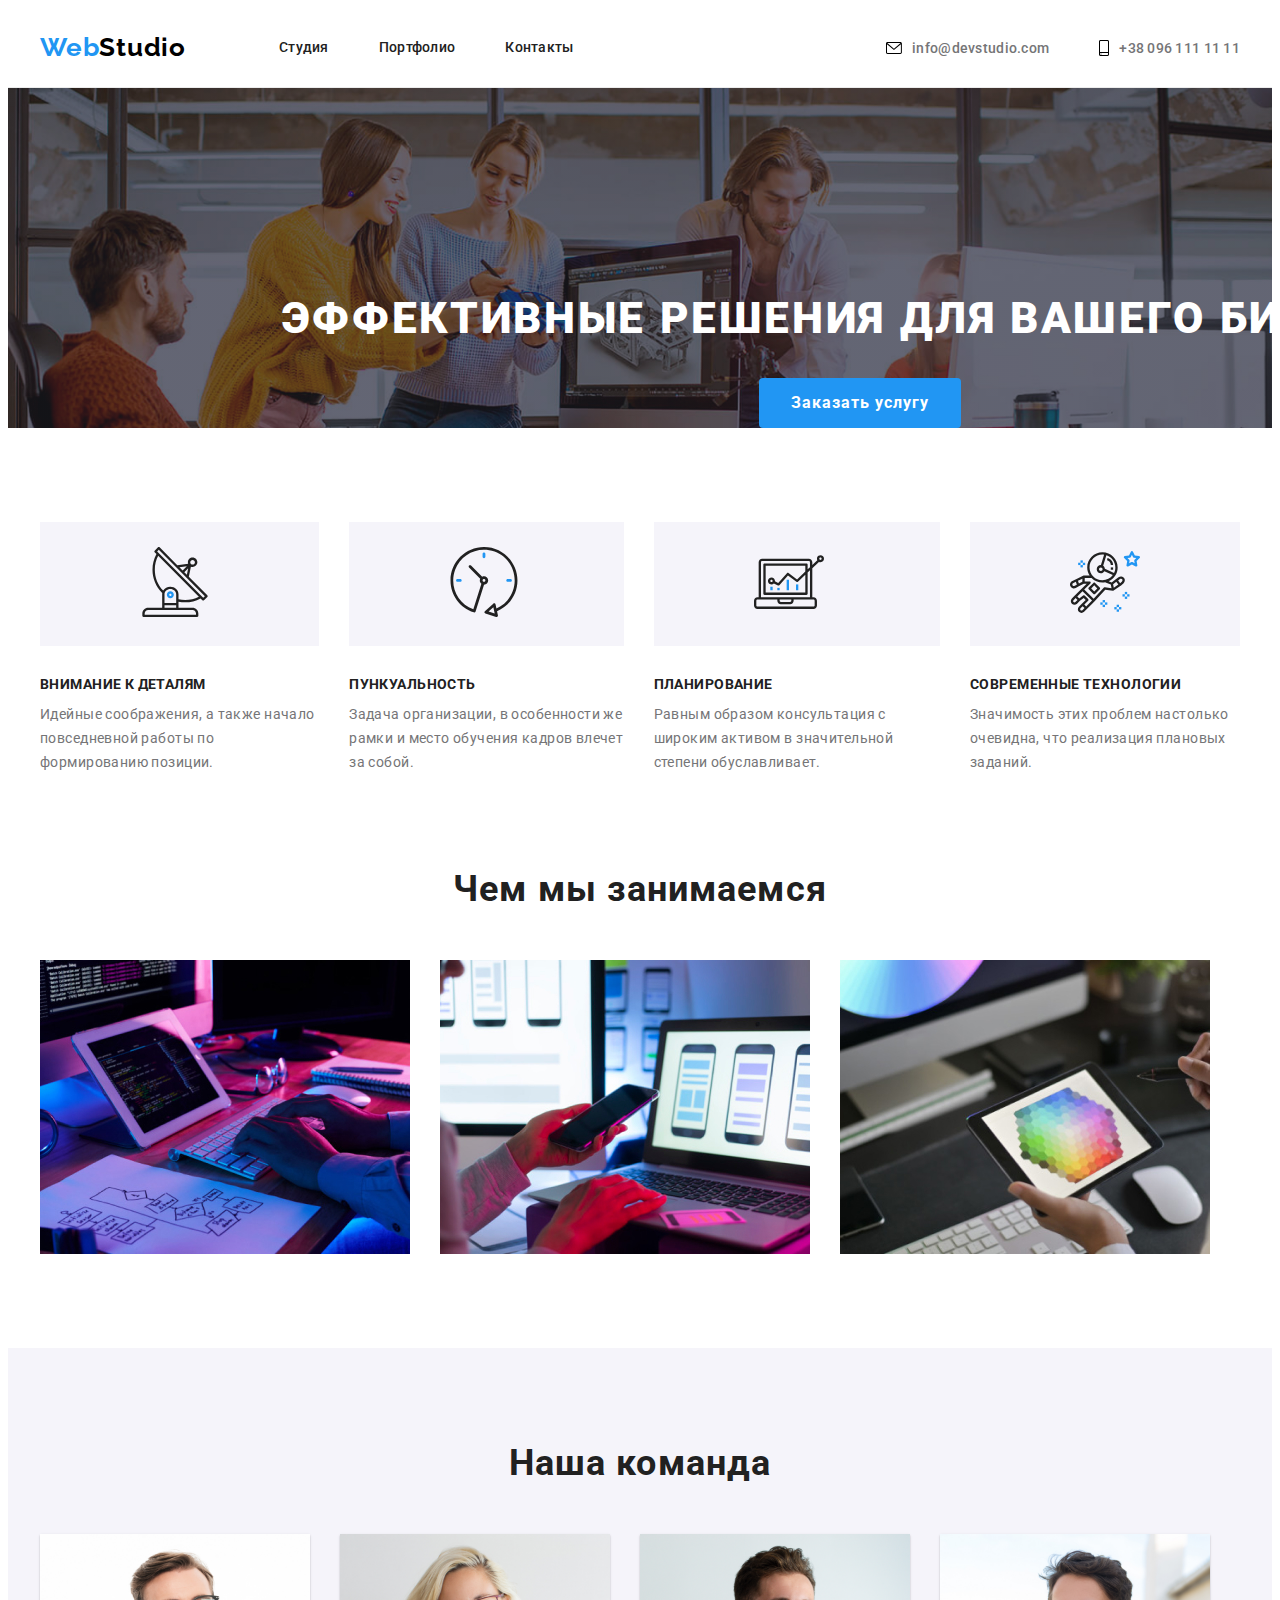
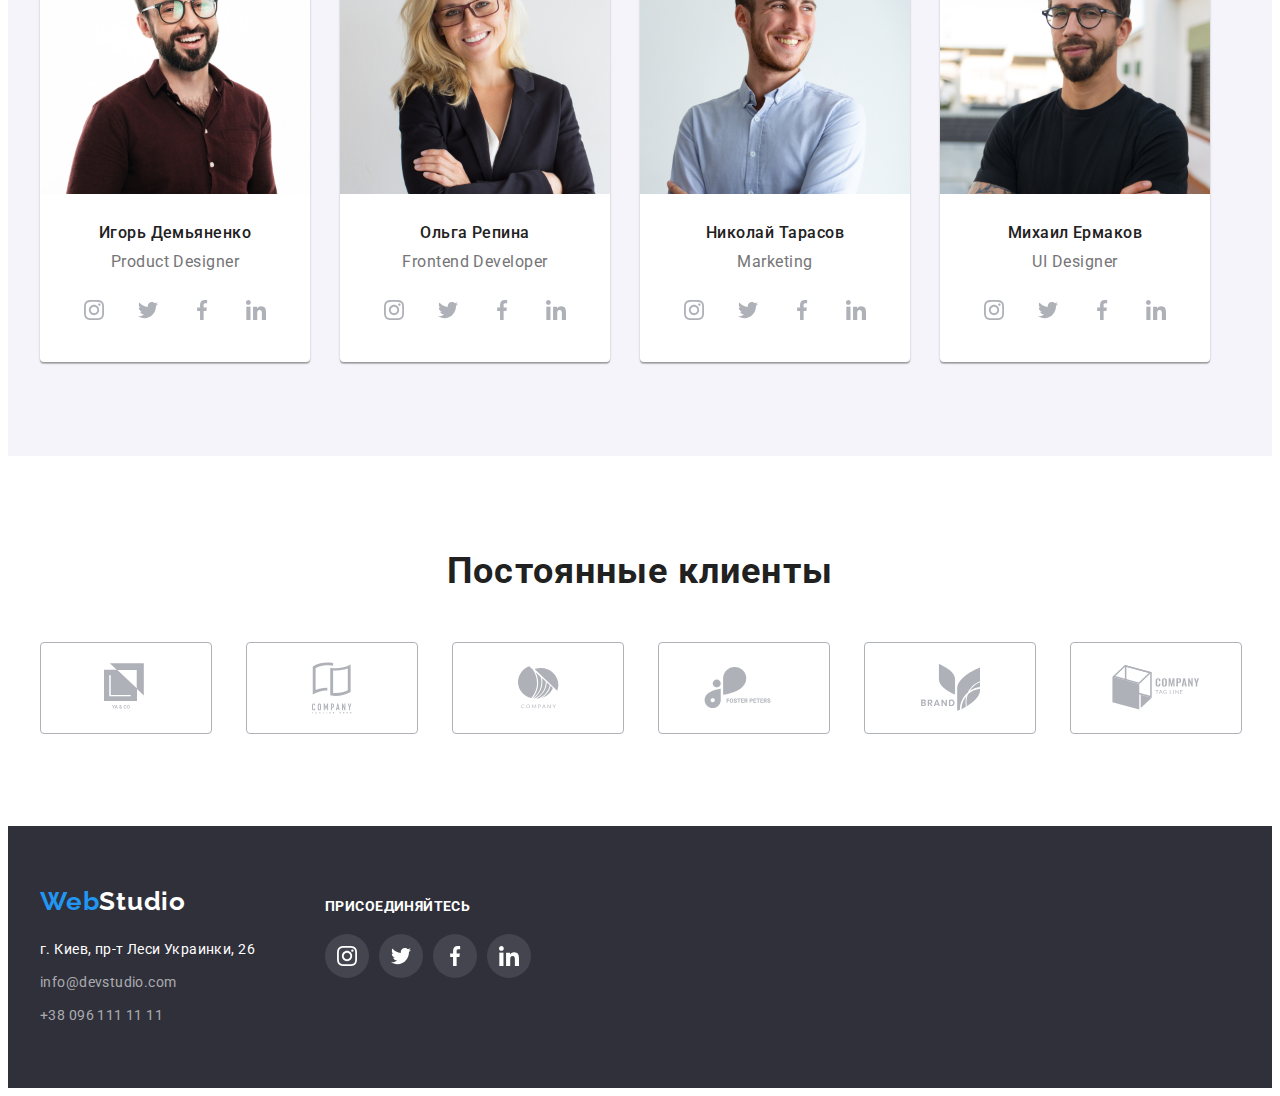
==== commit 0905780a: "минорные правки" ====
--- a/index.html
+++ b/index.html
@@ -117,11 +117,13 @@
       <div class="container">
         <h2 class="work-header">Чем мы занимаемся</h2>
         <ul class="work-list">
-          <li class="img-work">
+          <li class="work-img">
             <img src="img/img-1.jpg" width="370" alt="Десктопные приложения" />
           </li>
-          <li class="img-work"><img src="img/img-2.jpg" width="370" alt="Мобильные приложения" /></li>
-          <li class="img-work"><img src="img/img-3.jpg" width="370" alt="Дизайн" /></li>
+          <li class="work-img"><img src="img/img-2.jpg" width="370" alt="Мобильные приложения" />
+          </li>
+          <li class="work-img"><img src="img/img-3.jpg" width="370" alt="Дизайн" />
+          </li>
         </ul>
       </div>
     </section>
--- a/css/styles.css
+++ b/css/styles.css
@@ -110,8 +110,8 @@
   fill: var(--blue-color);
 }
 .order-service {
-  width: 1600px;
-  height: 600px;
+  max-width: 1600px;
+  max-height: 600px;
   margin: 0 auto;
   background-image: linear-gradient(
       rgba(47, 48, 58, 0.4),
@@ -125,11 +125,11 @@
 }
 .order-service .container {
   text-align: center;
+  padding-left: 252px;
+  padding-right: 252px;
+  padding-top: 200px;
 }
 .order-service-head {
-  padding-left: 237px;
-  padding-right: 237px;
-  padding-top: 200px;
   margin-bottom: 30px;
   font-weight: 900;
   font-size: 44px;
@@ -198,18 +198,16 @@
   text-align: center;
   letter-spacing: 0.03em;
 }
-.team {
-  background-color: var(--button-color);
-}
 .work-list {
   display: flex;
   list-style: none;
 }
-.img-work:not(:last-child) {
+.work-img:not(:last-child) {
   margin-right: 30px;
 }
 .team {
   padding: 94px 0;
+  background-color: var(--button-color);
 }
 .team-header {
   margin-bottom: 50px;
@@ -267,20 +265,21 @@
   display: flex;
   justify-content: center;
   align-items: center;
+  fill: var(--icon-color);
 }
 .social-list-link:hover,
 .social-list-link:focus {
   background-color: var(--blue-color);
+  fill: var(--white-color);
 }
 .social-list-icon {
   width: 20px;
   height: 20px;
-  fill: var(--icon-color);
-}
-.social-list-link:hover .social-list-icon,
+}
+/* .social-list-link:hover .social-list-icon,
 .social-list-link:focus .social-list-icon {
   fill: var(--white-color);
-}
+} */
 .regular-customers {
   padding: 94px 0;
 }
@@ -310,25 +309,26 @@
   height: 100%;
   border: 1px solid var(--icon-color);
   border-radius: 4px;
+  fill: var(--icon-color);
 }
 .regular-customers-link:hover,
 .regular-customers-link:focus {
   border-color: var(--blue-color);
-}
-.regular-customers-icon {
+  fill: var(--blue-color);
+}
+/* .regular-customers-icon {
   fill: var(--icon-color);
-}
-.regular-customers-link:hover .regular-customers-icon,
+} */
+/* .regular-customers-link:hover .regular-customers-icon,
 .regular-customers-link:focus .regular-customers-icon {
   fill: var(--blue-color);
-}
+} */
 .footer {
   padding: 60px 0;
   background-color: #2f303a;
 }
 .footer .container {
   display: flex;
-  /* align-items: center; */
 }
 .logo-foot {
   font-family: "Raleway", sans-serif;
@@ -393,14 +393,15 @@
 }
 .social-section .social-list-link {
   background-color: rgba(255, 255, 255, 0.1);
+  fill: var(--white-color);
 }
 .social-section .social-list-link:focus,
 .social-section .social-list-link:hover {
   background-color: var(--blue-color);
 }
-.social-section .social-list-icon {
+/* .social-section .social-list-icon {
   fill: var(--white-color);
-}
+} */
 .filter {
   padding: 93px 0;
 }
@@ -427,10 +428,11 @@
   background-color: var(--button-color);
 }
 .button-action:focus,
-.button-action:hover,
-.button:active {
+.button-action:hover {
   color: var(--white-color);
   background-color: var(--blue-color);
+  box-shadow: 0px 3px 1px rgba(0, 0, 0, 0.1), 0px 1px 2px rgba(0, 0, 0, 0.08),
+    0px 2px 2px rgba(0, 0, 0, 0.12);
 }
 .project-list {
   display: flex;
@@ -439,6 +441,7 @@
   margin: -15px;
 }
 .project-view {
+  outline: 1px solid #eeeeee;
   background: #ffffff;
   margin: 15px;
 }
@@ -449,17 +452,17 @@
   margin-bottom: 30px;
 } */
 .project-link {
-  text-decoration: none;
-  color: var(--primary-black-color);
-}
-.border {
-  height: 110px;
-  width: 370px;
-  border: 1px solid #eeeeee;
-  border-top: none;
-  padding-top: 20px;
-  padding-bottom: 20px;
-  padding-left: 24px;
+  display: block;
+  text-decoration: none;
+  color: inherit;
+}
+.project-link:hover,
+.project-link:focus {
+  box-shadow: 0px 1px 1px rgba(0, 0, 0, 0.12), 0px 4px 4px rgba(0, 0, 0, 0.06),
+    1px 4px 6px rgba(0, 0, 0, 0.16);
+}
+.project-about {
+  padding: 20px 20px;
 }
 .project-name {
   margin-bottom: 4px;
